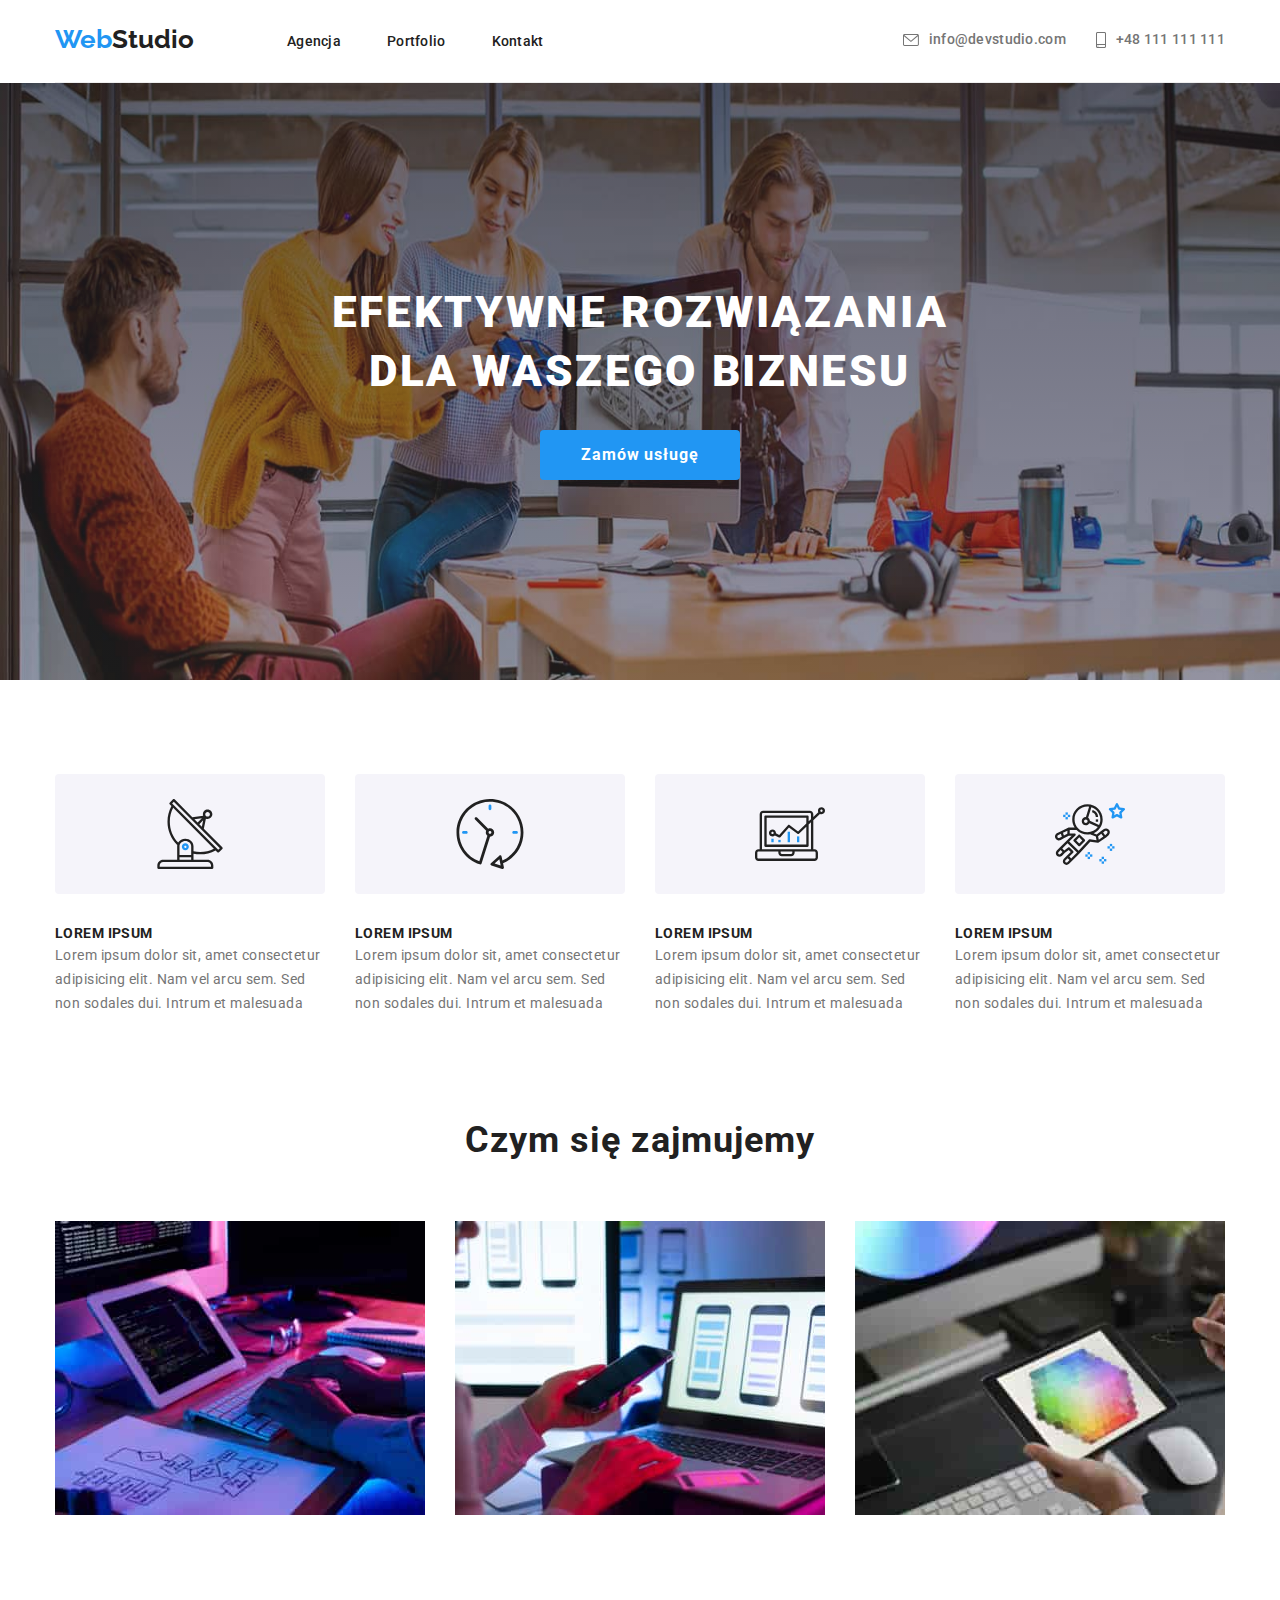
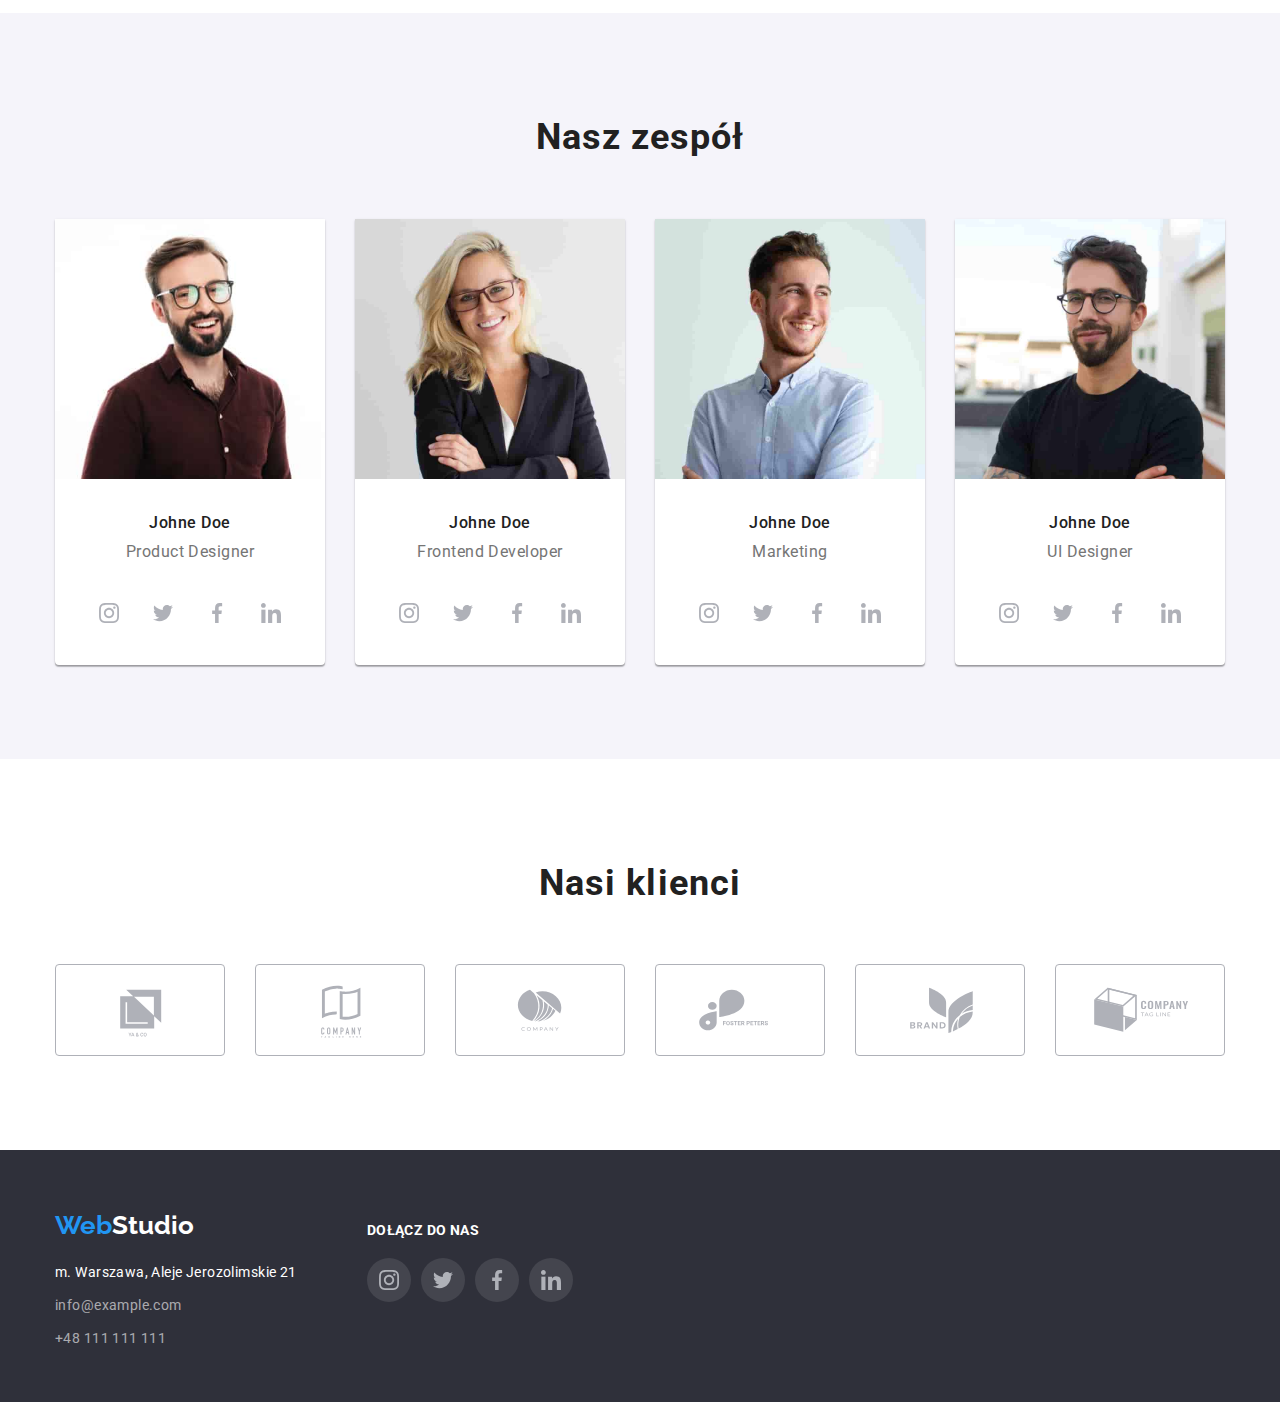
==== index.html @ 9f17afcd "created" ====
<!DOCTYPE html>
<html lang="en">
    <head>
        <meta charset="UTF-8" />
        <meta name="viewport" content="width=device-width, initial-scale=1.0" />
        <title>goit-markup-hw-04</title>
        <link
            rel="stylesheet"
            href="https://cdnjs.cloudflare.com/ajax/libs/modern-normalize/1.0.0/modern-normalize.min.css"
        />

        <link href="./css/styles.css" rel="stylesheet" />
        <link rel="preconnect" href="https://fonts.googleapis.com" />
        <link rel="preconnect" href="https://fonts.gstatic.com" crossorigin />
        <link
            href="https://fonts.googleapis.com/css2?family=Raleway:wght@700&family=Roboto:wght@400;500;700;900&display=swap"
            rel="stylesheet"
        />
    </head>
    <body>
        <header>
            <section>
                <div class="container">
                    <section class="header-top">
                        <nav class="top-part">
                            <a class="logo-h" href="#"
                                ><span class="web-word">Web</span>Studio</a
                            >
                            <ul class="header-list">
                                <li>
                                    <a
                                        class="header-link"
                                        href="./index.html"
                                        target="_blank"
                                        >Agencja</a
                                    >
                                </li>
                                <li>
                                    <a
                                        class="header-link"
                                        href="./portfolio.html"
                                        target="_blank"
                                        >Portfolio</a
                                    >
                                </li>
                                <li>
                                    <a
                                        class="header-link"
                                        href="#"
                                        target="_blank"
                                        >Kontakt</a
                                    >
                                </li>
                            </ul>
                        </nav>

                        <ul class="header-list-link">
                            <li>
                                <a
                                    class="header-contact"
                                    href="mailto:info@devstudio.com"
                                >
                                    <svg
                                        class="header-envelope"
                                        width="16"
                                        height="12"
                                    >
                                        <use
                                            href="./images/icons.svg#icon-envelope"
                                        ></use>
                                    </svg>
                                    info@devstudio.com
                                </a>
                            </li>
                            <li>
                                <a
                                    class="header-contact"
                                    href="tel:+48 111 111 111"
                                >
                                    <svg
                                        class="header-mobile"
                                        width="10"
                                        height="16px"
                                    >
                                        <use
                                            href="./images/icons.svg#icon-smartphone"
                                        ></use>
                                    </svg>
                                    +48 111 111 111</a
                                >
                            </li>
                        </ul>
                    </section>
                </div>
            </section>
        </header>
        <main>
            <div class="background-picture">
                <section class="motto section">
                    <div class="container">
                        <h1 class="motto-text">
                            EFEKTYWNE ROZWIĄZANIA DLA WASZEGO BIZNESU
                        </h1>
                        <button type="button" class="button-two">
                            Zamów usługę
                        </button>
                    </div>
                </section>
            </div>
            <section>
                <div class="container">
                    <div class="whole-lorem">
                        <ul class="lorem-descrp">
                            <li>
                                <div class="icon-item">
                                    <svg width="70" height="70">
                                        <use
                                            href="./images/icons.svg#icon-antenna-1"
                                        ></use>
                                    </svg>
                                </div>
                                <h3 class="lorem-title">LOREM IPSUM</h3>
                                <p class="lorem-text">
                                    Lorem ipsum dolor sit, amet consectetur
                                    adipisicing elit. Nam vel arcu sem. Sed non
                                    sodales dui. Intrum et malesuada
                                </p>
                            </li>
                            <li>
                                <div class="icon-item">
                                    <svg width="70" height="70">
                                        <use
                                            href="./images/icons.svg#icon-clock-1"
                                        ></use>
                                    </svg>
                                </div>
                                <h3 class="lorem-title">LOREM IPSUM</h3>
                                <p class="lorem-text">
                                    Lorem ipsum dolor sit, amet consectetur
                                    adipisicing elit. Nam vel arcu sem. Sed non
                                    sodales dui. Intrum et malesuada
                                </p>
                            </li>
                            <li>
                                <div class="icon-item">
                                    <svg width="70" height="70">
                                        <use
                                            href="./images/icons.svg#icon-diagram-1"
                                        ></use>
                                    </svg>
                                </div>
                                <h3 class="lorem-title">LOREM IPSUM</h3>
                                <p class="lorem-text">
                                    Lorem ipsum dolor sit, amet consectetur
                                    adipisicing elit. Nam vel arcu sem. Sed non
                                    sodales dui. Intrum et malesuada
                                </p>
                            </li>
                            <li>
                                <div class="icon-item">
                                    <svg width="70" height="70">
                                        <use
                                            href="./images/icons.svg#icon-astronaut-1"
                                        ></use>
                                    </svg>
                                </div>
                                <h3 class="lorem-title">LOREM IPSUM</h3>
                                <p class="lorem-text">
                                    Lorem ipsum dolor sit, amet consectetur
                                    adipisicing elit. Nam vel arcu sem. Sed non
                                    sodales dui. Intrum et malesuada
                                </p>
                            </li>
                        </ul>
                    </div>
                </div>
            </section>
            <section class="section">
                <div class="container">
                    <h2 class="subtitle">Czym się zajmujemy</h2>
                    <ul class="bau">
                        <li>
                            <img
                                src="./images/tablet.jpg"
                                alt="Programowanie na
                        tablecie"
                            />
                        </li>
                        <li>
                            <img
                                src="./images/laptop.jpg"
                                alt="Modelowanie menu smartfonu"
                            />
                        </li>
                        <li>
                            <img
                                src="./images/paleta.jpg"
                                alt="Wybór kolorów z palety tabletu"
                            />
                        </li>
                    </ul>
                </div>
            </section>
            <section class="nasz-zespol section">
                <div class="container">
                    <h2 class="subtitle">Nasz zespół</h2>

                    <ul class="zespol">
                        <li class="info-block">
                            <img
                                src="./images/pan_brazowa_koszula.jpg"
                                alt="Uśmiechnięty brunet z brodą i wąsami."
                                width="270"
                                height="260"
                            />

                            <h3 class="people-name">Johne Doe</h3>

                            <p class="job-position">Product Designer</p>
                            <div class="social-network">
                                <div class="logo-sn">
                                    <svg width="20" height="20">
                                        <use
                                            href="./images/icons.svg#icon-instagram-2"
                                        ></use>
                                    </svg>
                                </div>
                                <div class="logo-sn">
                                    <svg width="20" height="20">
                                        <use
                                            href="./images/icons.svg#icon-twitter-1"
                                        ></use>
                                    </svg>
                                </div>
                                <div class="logo-sn">
                                    <svg width="20" height="20">
                                        <use
                                            href="./images/icons.svg#icon-facebook-1"
                                        ></use>
                                    </svg>
                                </div>
                                <div class="logo-sn">
                                    <svg width="20" height="20">
                                        <use
                                            href="./images/icons.svg#icon-linkedin-1"
                                        ></use>
                                    </svg>
                                </div>
                            </div>
                        </li>
                        <li class="info-block">
                            <img
                                src="./images/pani.jpg"
                                alt="Uśmiechnięta blondynka w okularach i czarnej marynarce"
                                width="270"
                                height="260"
                            />

                            <h3 class="people-name">Johne Doe</h3>

                            <p class="job-position">Frontend Developer</p>
                            <div class="social-network">
                                <div class="logo-sn">
                                    <svg width="20" height="20">
                                        <use
                                            href="./images/icons.svg#icon-instagram-2"
                                        ></use>
                                    </svg>
                                </div>
                                <div class="logo-sn">
                                    <svg width="20" height="20">
                                        <use
                                            href="./images/icons.svg#icon-twitter-1"
                                        ></use>
                                    </svg>
                                </div>
                                <div class="logo-sn">
                                    <svg width="20" height="20">
                                        <use
                                            href="./images/icons.svg#icon-facebook-1"
                                        ></use>
                                    </svg>
                                </div>
                                <div class="logo-sn">
                                    <svg width="20" height="20">
                                        <use
                                            href="./images/icons.svg#icon-linkedin-1"
                                        ></use>
                                    </svg>
                                </div>
                            </div>
                        </li>
                        <li class="info-block">
                            <img
                                src="./images/pan_jasna_koszula.jpg"
                                alt="Uśmiechnięty pan z delikatnym zarostem w jasno-niebieskiej koszuli"
                                width="270"
                                height="260"
                            />

                            <h3 class="people-name">Johne Doe</h3>

                            <p class="job-position">Marketing</p>
                            <div class="social-network">
                                <div class="logo-sn">
                                    <svg width="20" height="20">
                                        <use
                                            href="./images/icons.svg#icon-instagram-2"
                                        ></use>
                                    </svg>
                                </div>
                                <div class="logo-sn">
                                    <svg width="20" height="20">
                                        <use
                                            href="./images/icons.svg#icon-twitter-1"
                                        ></use>
                                    </svg>
                                </div>
                                <div class="logo-sn">
                                    <svg width="20" height="20">
                                        <use
                                            href="./images/icons.svg#icon-facebook-1"
                                        ></use>
                                    </svg>
                                </div>
                                <div class="logo-sn">
                                    <svg width="20" height="20">
                                        <use
                                            href="./images/icons.svg#icon-linkedin-1"
                                        ></use>
                                    </svg>
                                </div>
                            </div>
                        </li>
                        <li class="info-block">
                            <img
                                src="./images/pan_czarny_tshirt.jpg"
                                alt="Arogancko uśmiechnięty brunet w okularach"
                                width="270"
                                height="260"
                            />

                            <h3 class="people-name">Johne Doe</h3>

                            <p class="job-position">UI Designer</p>
                            <div class="social-network">
                                <div class="logo-sn">
                                    <svg width="20" height="20">
                                        <use
                                            href="./images/icons.svg#icon-instagram-2"
                                        ></use>
                                    </svg>
                                </div>
                                <div class="logo-sn">
                                    <svg width="20" height="20">
                                        <use
                                            href="./images/icons.svg#icon-twitter-1"
                                        ></use>
                                    </svg>
                                </div>
                                <div class="logo-sn">
                                    <svg width="20" height="20">
                                        <use
                                            href="./images/icons.svg#icon-facebook-1"
                                        ></use>
                                    </svg>
                                </div>
                                <div class="logo-sn">
                                    <svg width="20" height="20">
                                        <use
                                            href="./images/icons.svg#icon-linkedin-1"
                                        ></use>
                                    </svg>
                                </div>
                            </div>
                        </li>
                    </ul>
                </div>
            </section>
            <section class="section">
                <div class="container">
                    <h2 class="subtitle">Nasi klienci</h2>
                    <ul class="clients">
                        <li class="client-box">
                            <svg width="170" height="92">
                                <use
                                    href="./images/icons.svg#icon-Client-1"
                                ></use>
                            </svg>
                        </li>
                        <li class="client-box">
                            <svg width="170" height="92">
                                <use
                                    href="./images/icons.svg#icon-Client-2"
                                ></use>
                            </svg>
                        </li>
                        <li class="client-box">
                            <svg width="170" height="92">
                                <use
                                    href="./images/icons.svg#icon-Client-3"
                                ></use>
                            </svg>
                        </li>
                        <li class="client-box">
                            <svg width="170" height="92">
                                <use
                                    href="./images/icons.svg#icon-Client-4"
                                ></use>
                            </svg>
                        </li>
                        <li class="client-box">
                            <svg width="170" height="92">
                                <use
                                    href="./images/icons.svg#icon-Client-5"
                                ></use>
                            </svg>
                        </li>
                        <li class="client-box">
                            <svg width="170" height="92">
                                <use
                                    href="./images/icons.svg#icon-Client-6"
                                ></use>
                            </svg>
                        </li>
                    </ul>
                </div>
            </section>
        </main>
        <footer>
            <section class="footer">
                <div class="container">
                    <div class="footer-all">
                        <div class="left-side">
                            <a class="logo-f" href="#"
                                ><span class="web-word">Web</span
                                ><span class="studio-footer">Studio</span></a
                            >

                            <ul class="footer-list">
                                <li>
                                    <p class="place">
                                        m. Warszawa, Aleje Jerozolimskie 21
                                    </p>
                                </li>
                                <li>
                                    <a
                                        class="footer-link"
                                        href="mailto:info@example.com"
                                        >info@example.com</a
                                    >
                                </li>
                                <li>
                                    <a
                                        class="footer-link"
                                        href="tel:++48 111 111 111"
                                        >+48 111 111 111</a
                                    >
                                </li>
                            </ul>
                        </div>
                        <div class="box-join-us">
                            <div class="join-us">DOŁĄCZ DO NAS</div>
                            <div class="social-network-footer">
                                <div class="logo-sn-footer">
                                    <svg width="20" height="20">
                                        <use
                                            href="./images/icons.svg#icon-instagram-2"
                                        ></use>
                                    </svg>
                                </div>
                                <div class="logo-sn-footer">
                                    <svg width="20" height="20">
                                        <use
                                            href="./images/icons.svg#icon-twitter-1"
                                        ></use>
                                    </svg>
                                </div>
                                <div class="logo-sn-footer">
                                    <svg width="20" height="20">
                                        <use
                                            href="./images/icons.svg#icon-facebook-1"
                                        ></use>
                                    </svg>
                                </div>
                                <div class="logo-sn-footer">
                                    <svg width="20" height="20">
                                        <use
                                            href="./images/icons.svg#icon-linkedin-1"
                                        ></use>
                                    </svg>
                                </div>
                            </div>
                        </div>
                    </div>
                </div>
            </section>
        </footer>
    </body>
</html>
---- css/styles.css ----
*,
*::after,
*::before {
    margin: 0;
    padding: 0;
}

:root {
    --active-color: #2196f3;
    --bcg2-color: #f5f4fa;
    --bcg1-color: #2f303a;
    --default-color: #212121;
}

body {
    font-family: "Roboto", sans-serif;
    color: var(--default-color);
    width: 100%;
}

.section {
    padding: 94px 0px;
}

.container {
    margin: 0 auto;
    width: 100%;
    max-width: 1200px;
    padding: 0 15px;
}

/* Subtitle to klasa dla h2*/

.subtitle {
    font-size: 36px;
    line-height: 1.7;
    text-align: center;
    letter-spacing: 0.03em;
    padding-bottom: 50px;
    margin: 0px;
}

/* HEADER */

.header-top {
    display: flex;
    justify-content: space-between;
    border-bottom: 1px solid #eeeeee;
}

.top-part {
    display: flex;
}

.logo-h {
    font-family: "Raleway";
    font-weight: 700;
    font-size: 26px;
    line-height: 31px;
    text-decoration: none;
    text-align: center;

    color: var(--default-color);
    margin-top: 24px;
    margin-right: 93px;
    margin-bottom: 25px;
}
.logo-h:visited {
    color: var(--default-color);
}

.web-word {
    color: var(--active-color);
}

.header-list {
    list-style: none;
    display: flex;
    justify-content: space-around;
    flex-wrap: wrap;
    padding-left: 0px;
    margin-top: 32px;
    margin-bottom: 32px;
    gap: 46px;
}
.header-list:hover {
    cursor: pointer;
    color: var(--active-color);
}

.header-link {
    font-weight: 500;
    font-size: 14px;
    line-height: 1.14;
    letter-spacing: 0.02em;
    text-decoration: none;
    color: var(--default-color);
}

.header-link:hover {
    cursor: pointer;
    color: var(--active-color);
}

.header-link:focus {
    color: var(--active-color);
    outline: none;
}

.header-list-link {
    list-style: none;
    display: flex;
    justify-items: flex-end;
    flex-wrap: wrap;
    padding-left: 0px;
    margin-top: 32px;
    margin-bottom: 32px;
    gap: 30px;
}

.header-mobile {
    margin-right: 10px;
}

.header-contact {
    display: flex;
    flex-direction: row;
    align-items: center;
    font-weight: 500;
    font-size: 14px;
    line-height: 1.14;
    letter-spacing: 0.02em;
    text-decoration: none;
    color: #757575;
}

.header-contact:hover {
    cursor: pointer;
    color: var(--active-color);
    --color1: var(--active-color);
    --color2: var(--active-color);
}

.header-contact:focus {
    color: var(--active-color);
    outline: none;
}

.header-envelope {
    margin-right: 10px;
}

/* MAIN */
/* Pierwsza sekcja */
.background-picture {
    background-image: linear-gradient(
            rgba(47, 48, 58, 0.4),
            rgba(255, 255, 255, 0.1)
        ),
        url(./../images/backgroundpicture.jpg);
    background-repeat: round;
}

.motto {
    background-color: transparent;
    padding-top: 200px;
    padding-bottom: 200px;
}
.motto-text {
    font-weight: 900;
    font-size: 44px;
    line-height: 1.33;
    letter-spacing: 0.06em;
    text-transform: uppercase;
    text-align: center;

    padding: 0px 252px 30px 252px;

    margin-left: auto;
    margin-right: auto;
    color: #ffffff;
}

.button-two {
    border: none;
    cursor: pointer;
    display: block;

    background-color: var(--active-color);
    font-family: inherit;
    font-style: normal;
    font-weight: 700;
    font-size: 16px;
    line-height: 1.86;
    border-radius: 4px;
    padding: 0px;

    margin: auto;

    padding: 10px 41px;

    align-items: center;
    text-align: center;
    letter-spacing: 0.06em;

    color: #ffffff;
}

/* Druga sekcja */
.whole-lorem {
    padding-top: 94px;
}
.icon-item {
    display: flex;
    align-items: center;
    justify-content: center;
    background-color: #f5f4fa;
    width: 270px;
    height: 120px;
    margin-bottom: 30px;
    border-radius: 4px;
}

.lorem-descrp {
    list-style: none;
    display: flex;
    justify-content: center;
    gap: 30px;
    align-items: center;
}
.lorem-object {
    display: block;
    margin: 0 auto;
}
.lorem-title {
    display: block;
    font-size: 14px;
    line-height: 1.42;
    letter-spacing: 0.03em;
    text-transform: uppercase;
}
.lorem-text {
    font-size: 14px;
    line-height: 1.71;
    letter-spacing: 0.03em;
    color: #757575;
    width: 270px;
}

/* Trzecia sekcja*/

.bau {
    list-style: none;
    display: flex;
    justify-content: center;
    gap: 30px;
    padding-left: 0px;
}

/* Czwarta sekcja*/

.nasz-zespol {
    background-color: #f5f4fa;
}
.zespol {
    list-style: none;
    display: flex;
    padding-left: 0px;
    justify-content: center;
    gap: 30px;
    border-bottom-left-radius: 4px;
    border-bottom-right-radius: 4px;
}
.info-block {
    background: #ffffff;
    box-shadow: 0px 1px 3px rgba(0, 0, 0, 0.12), 0px 1px 1px rgba(0, 0, 0, 0.14),
        0px 2px 1px rgba(0, 0, 0, 0.2);
    border-radius: 0px 0px 4px 4px;
}
.people-name {
    font-weight: 500;
    font-size: 16px;
    line-height: 1.19;
    padding-top: 30px;
    padding-bottom: 10px;

    text-align: center;
    letter-spacing: 0.03em;
}
.job-position {
    font-size: 16px;
    line-height: 19px;

    text-align: center;
    letter-spacing: 0.03em;
    padding-bottom: 30px;

    color: #757575;
}
.social-network {
    display: flex;
    flex-direction: row;
    justify-content: center;

    gap: 10px;
    padding-bottom: 30px;
}
.logo-sn {
    display: flex;
    justify-content: center;
    align-items: center;
    width: 44px;
    height: 44px;
    border-radius: 50%;
}

.logo-sn:hover {
    cursor: pointer;
    background-color: var(--active-color);
    --color3: var(--bcg2-color);
}

/* CLIENT */

.clients {
    list-style: none;
    display: flex;
    flex-direction: row;
    justify-content: center;
    align-items: center;
    gap: 30px;
}
.client-box {
    width: 170px;
    height: 92px;
    border: 1px solid #afb1b8;
    border-radius: 4px;
}
.client-box:hover {
    cursor: pointer;
    border: 1px solid #2196f3;
    border-radius: 4px;
    --color3: var(--active-color);
    --color2: var(--active-color);
}

/* FOOTER */

.footer {
    background-color: var(--bcg1-color);
}
.footer-all {
    display: flex;
    flex-direction: row;
}
.left-side {
    display: flex;
    flex-direction: column;
}
.logo-f {
    display: block;
    font-family: "Raleway";
    font-weight: 700;
    font-size: 26px;
    line-height: 31px;
    padding-top: 60px;
    margin-bottom: 20px;
    text-decoration: none;

    color: var(--default-color);
}
.logo-f:visited {
    color: var(--default-color);
}
.footer-list {
    list-style: none;
    display: flex;
    flex-direction: column;
    padding-left: 0px;
    gap: 9px;
}
.place {
    font-size: 14px;
    line-height: 1.71;
    font-style: normal;

    letter-spacing: 0.03em;

    margin-bottom: auto;
    color: #ffffff;
}
.studio-footer {
    color: #ffffff;
}

.footer-link {
    font-size: 14px;
    line-height: 1.71;

    letter-spacing: 0.03em;

    color: rgba(255, 255, 255, 0.6);
    text-decoration: none;
}
.footer-link:hover {
    cursor: pointer;
    color: var(--active-color);
}

.footer-link:focus {
    color: var(--active-color);
    outline: none;
}
.box-join-us {
    display: flex;
    flex-direction: column;
    align-items: flex-start;
}
.join-us {
    font-family: "Roboto";
    font-style: normal;
    font-weight: 700;
    font-size: 14px;
    padding-top: 72px;
    line-height: 16px;
    letter-spacing: 0.03em;

    color: #ffffff;
    padding-left: 70px;
    padding-bottom: 20px;
}
.social-network-footer {
    display: flex;
    flex-direction: row;
    justify-content: center;
    align-items: center;

    gap: 10px;
    padding-bottom: 100px;
    padding-left: 70px;
}
.logo-sn-footer {
    display: flex;
    justify-content: center;
    align-items: center;
    width: 44px;
    height: 44px;
    border-radius: 50%;
    background: rgba(255, 255, 255, 0.1);
    --color1: var(--bcg2-color);
}
.logo-sn-footer:hover {
    cursor: pointer;
    background-color: var(--active-color);
    --color3: var(--bcg2-color);
}
/* druga strona */
/* MAIN*/

/* przyciski */

.navigation {
    display: flex;
    flex-wrap: wrap;
    flex-direction: row;
    justify-content: center;
    height: 38px;
    gap: 8px;
}
.button {
    border: none;
    cursor: pointer;
    display: block;

    font-family: inherit;
    font-weight: 500;
    font-size: 16px;
    line-height: 1.62;
    border-radius: 4px;
    padding: 10px 41px;
}
.button:hover {
    background-color: var(--active-color);
    box-shadow: 0px 3px 1px rgba(0, 0, 0, 0.1), 0px 1px 2px rgba(0, 0, 0, 0.08),
        0px 2px 2px rgba(0, 0, 0, 0.12);

    color: #ffffff;
}
.button:focus {
    background-color: var(--active-color);
    color: #ffffff;
    outline: none;
}
.button:active {
    background-color: var(--active-color);
}

/* Obrazy */

.pictures {
    display: block;
}
.projects {
    list-style: none;
    display: flex;
    flex-wrap: wrap;
    flex-direction: row;
    justify-content: space-between;
    padding-left: 0px;
    margin: 0px;
    gap: 30px;
    padding-bottom: 94px;
}
.info-block-two {
    flex-basis: calc((100% - 60px) / 3);
    background: #ffffff;
    width: 370px;
}
.info-block-two:hover {
    cursor: pointer;
    box-shadow: 0px 1px 1px rgba(0, 0, 0, 0.12), 0px 4px 4px rgba(0, 0, 0, 0.06),
        1px 4px 6px rgba(0, 0, 0, 0.16);
}
.borderline {
    border: 1px solid #eeeeee;
}

.picture {
    display: block;
    margin-left: auto;
    margin-right: auto;
}
.proj-title {
    font-weight: 700;
    font-size: 18px;
    line-height: 1.89;
    letter-spacing: 0.06em;
    color: var(--default-color);
    width: 322px;
    height: 36px;

    margin: 20px 24px 4px 24px;
}
.proj-description {
    display: flex;
    justify-content: flex-start;
    font-size: 16px;
    line-height: 1.89;
    text-align: left;
    letter-spacing: 0.03em;
    padding: 4px 24px 20px 24px;
    color: #757575;
}
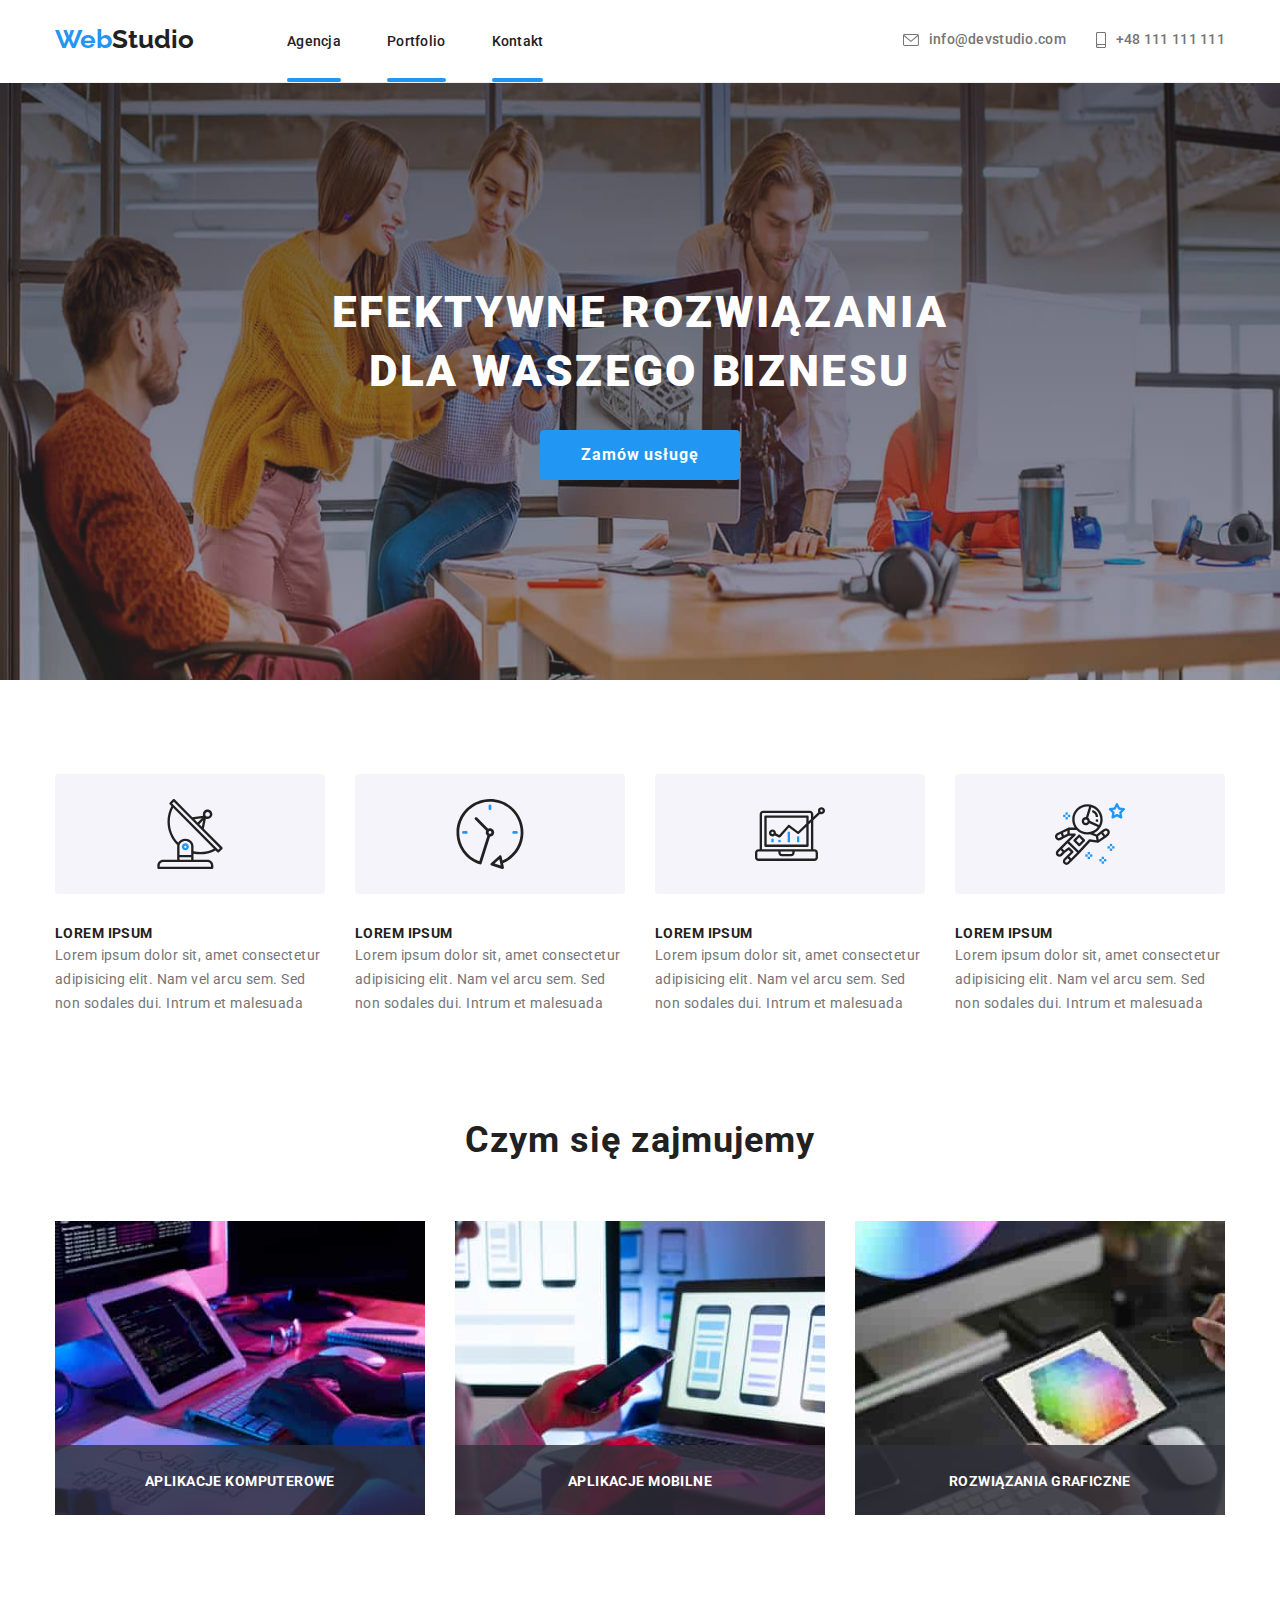
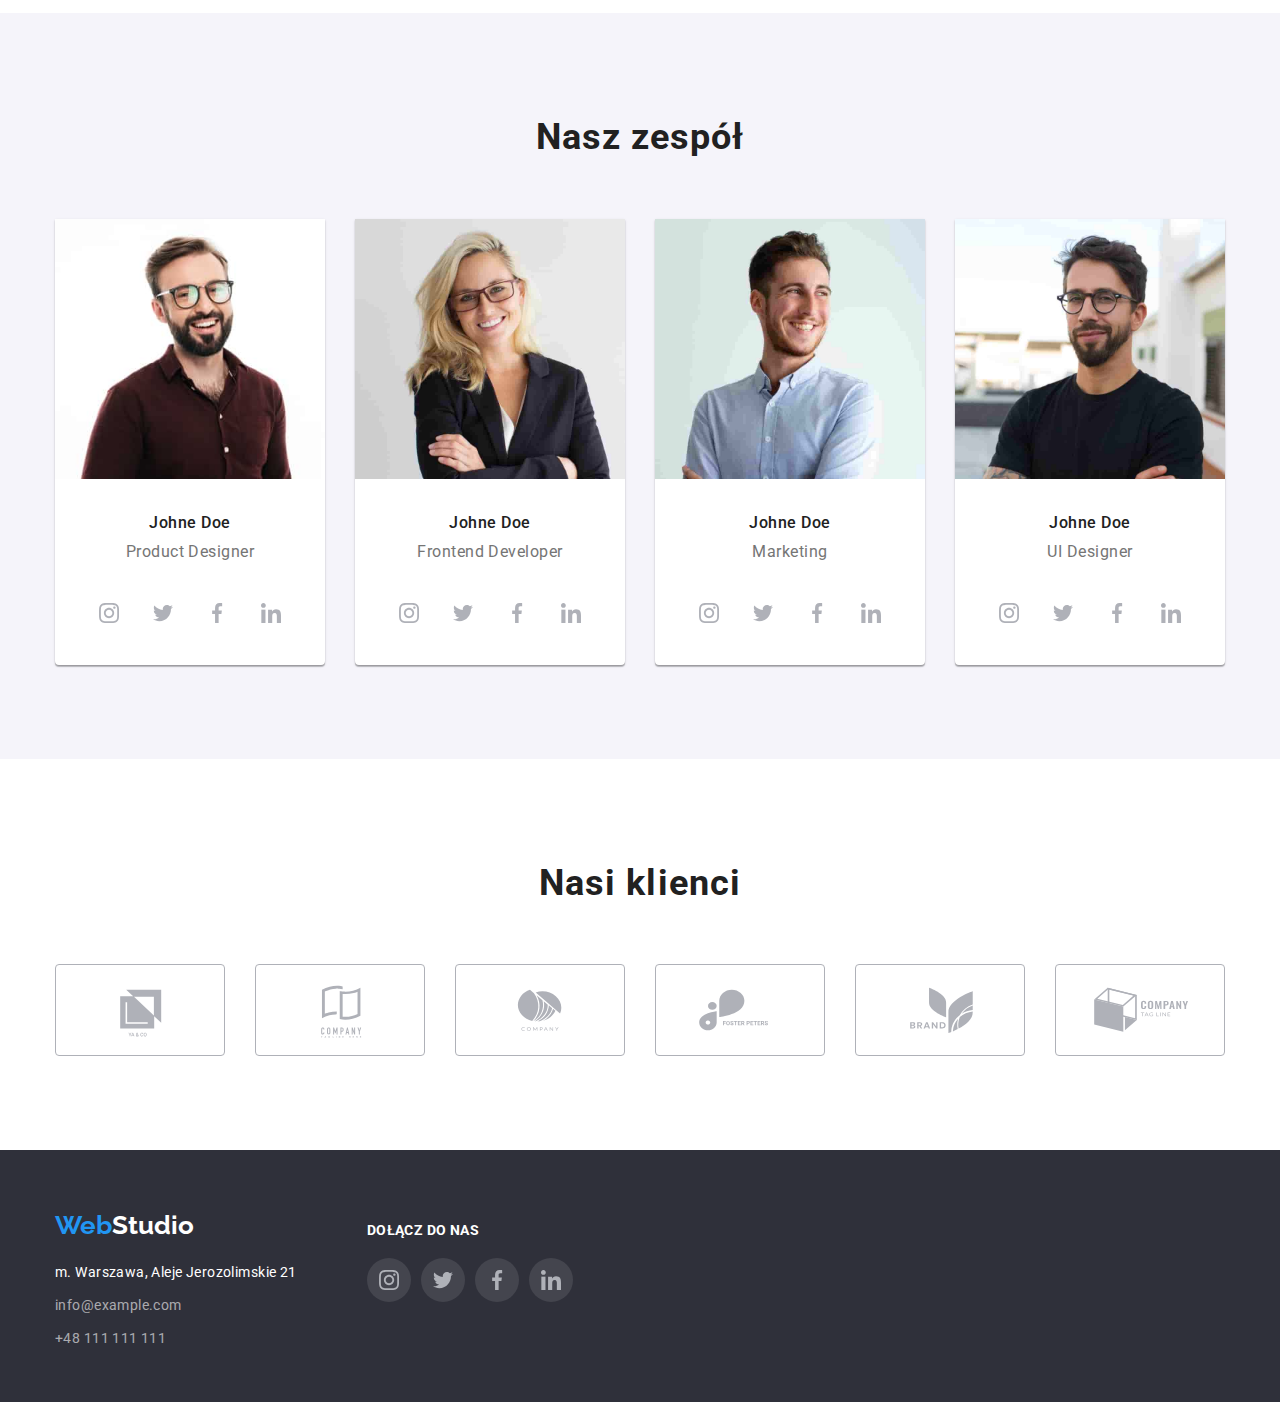
==== commit fd7668a7: "update" ====
--- a/index.html
+++ b/index.html
@@ -3,7 +3,7 @@
     <head>
         <meta charset="UTF-8" />
         <meta name="viewport" content="width=device-width, initial-scale=1.0" />
-        <title>goit-markup-hw-04</title>
+        <title>goit-markup-hw-05</title>
         <link
             rel="stylesheet"
             href="https://cdnjs.cloudflare.com/ajax/libs/modern-normalize/1.0.0/modern-normalize.min.css"
@@ -29,23 +29,21 @@
                             <ul class="header-list">
                                 <li>
                                     <a
-                                        class="header-link"
+                                        class="header-agencja"
                                         href="./index.html"
-                                        target="_blank"
                                         >Agencja</a
                                     >
                                 </li>
                                 <li>
                                     <a
-                                        class="header-link"
+                                        class="header-portfolio"
                                         href="./portfolio.html"
-                                        target="_blank"
                                         >Portfolio</a
                                     >
                                 </li>
                                 <li>
                                     <a
-                                        class="header-link"
+                                        class="header-kontakt"
                                         href="#"
                                         target="_blank"
                                         >Kontakt</a
@@ -185,18 +183,27 @@
                                 alt="Programowanie na
                         tablecie"
                             />
+                            <div class="description-box">
+                                <p class="description">APLIKACJE KOMPUTEROWE</p>
+                            </div>
                         </li>
                         <li>
                             <img
                                 src="./images/laptop.jpg"
                                 alt="Modelowanie menu smartfonu"
                             />
+                            <div class="description-box">
+                                <p class="description">APLIKACJE MOBILNE</p>
+                            </div>
                         </li>
                         <li>
                             <img
                                 src="./images/paleta.jpg"
                                 alt="Wybór kolorów z palety tabletu"
                             />
+                            <div class="description-box">
+                                <p class="description">ROZWIĄZANIA GRAFICZNE</p>
+                            </div>
                         </li>
                     </ul>
                 </div>
--- a/css/styles.css
+++ b/css/styles.css
@@ -78,33 +78,100 @@
     display: flex;
     justify-content: space-around;
     flex-wrap: wrap;
+
     padding-left: 0px;
     margin-top: 32px;
     margin-bottom: 32px;
     gap: 46px;
 }
-.header-list:hover {
-    cursor: pointer;
-    color: var(--active-color);
-}
-
-.header-link {
+
+.header-agencja {
+    position: relative;
     font-weight: 500;
     font-size: 14px;
     line-height: 1.14;
     letter-spacing: 0.02em;
     text-decoration: none;
     color: var(--default-color);
-}
-
-.header-link:hover {
-    cursor: pointer;
-    color: var(--active-color);
-}
-
-.header-link:focus {
-    color: var(--active-color);
-    outline: none;
+    transition-property: color;
+    transition-duration: 250ms;
+    transition-timing-function: cubic-bezier(0.4, 0, 0.2, 1);
+}
+
+.header-agencja:hover {
+    cursor: pointer;
+    color: var(--active-color);
+}
+
+.header-agencja::after {
+    position: absolute;
+    content: "";
+    height: 4px;
+    background-color: #2196f3;
+    width: 100%;
+    border-radius: 2px;
+    bottom: -33px;
+    left: 0px;
+}
+
+.header-portfolio {
+    position: relative;
+    font-weight: 500;
+    font-size: 14px;
+    line-height: 1.14;
+    letter-spacing: 0.02em;
+    text-decoration: none;
+    color: var(--default-color);
+    transition-property: color;
+    transition-duration: 250ms;
+    transition-timing-function: cubic-bezier(0.4, 0, 0.2, 1);
+}
+
+.header-portfolio:hover {
+    cursor: pointer;
+    color: var(--active-color);
+}
+
+.header-portfolio::after {
+    position: absolute;
+    content: "";
+    display: inline-block;
+    height: 4px;
+    background-color: #2196f3;
+    width: 100%;
+    border-radius: 2px;
+    bottom: -33px;
+    left: 0px;
+}
+
+.header-kontakt {
+    position: relative;
+    font-weight: 500;
+    font-size: 14px;
+    line-height: 1.14;
+    letter-spacing: 0.02em;
+    text-decoration: none;
+    color: var(--default-color);
+    transition-property: color;
+    transition-duration: 250ms;
+    transition-timing-function: cubic-bezier(0.4, 0, 0.2, 1);
+}
+
+.header-kontakt:hover {
+    cursor: pointer;
+    color: var(--active-color);
+}
+
+.header-kontakt::after {
+    position: absolute;
+    content: "";
+    display: inline-block;
+    height: 4px;
+    background-color: #2196f3;
+    width: 100%;
+    border-radius: 2px;
+    bottom: -33px;
+    left: 0px;
 }
 
 .header-list-link {
@@ -132,13 +199,16 @@
     letter-spacing: 0.02em;
     text-decoration: none;
     color: #757575;
+    fill: #757575;
+    transition-property: color, fill;
+    transition-duration: 250ms;
+    transition-timing-function: cubic-bezier(0.4, 0, 0.2, 1);
 }
 
 .header-contact:hover {
     cursor: pointer;
     color: var(--active-color);
-    --color1: var(--active-color);
-    --color2: var(--active-color);
+    fill: var(--active-color);
 }
 
 .header-contact:focus {
@@ -250,11 +320,34 @@
 /* Trzecia sekcja*/
 
 .bau {
+    position: relative;
     list-style: none;
     display: flex;
     justify-content: center;
     gap: 30px;
     padding-left: 0px;
+}
+
+.bau-element {
+    position: relative;
+}
+.description-box {
+    position: absolute;
+    width: 370px;
+    height: 70px;
+    bottom: 4px;
+
+    background: rgba(47, 48, 58, 0.8);
+}
+.description {
+    font-weight: 700;
+    font-size: 14px;
+    line-height: 1.42;
+    letter-spacing: 0.03em;
+    text-transform: uppercase;
+    color: #ffffff;
+    text-align: center;
+    padding-top: 27px;
 }
 
 /* Czwarta sekcja*/
@@ -312,6 +405,9 @@
     width: 44px;
     height: 44px;
     border-radius: 50%;
+    transition-property: background-color, --color3;
+    transition-duration: 250ms;
+    transition-timing-function: cubic-bezier(0.4, 0, 0.2, 1);
 }
 
 .logo-sn:hover {
@@ -335,13 +431,18 @@
     height: 92px;
     border: 1px solid #afb1b8;
     border-radius: 4px;
-}
+    fill: #afb1b8;
+    transition-property: fill, border;
+    transition-duration: 250ms;
+    transition-timing-function: cubic-bezier(0.4, 0, 0.2, 1);
+}
+
 .client-box:hover {
     cursor: pointer;
     border: 1px solid #2196f3;
     border-radius: 4px;
-    --color3: var(--active-color);
-    --color2: var(--active-color);
+    fill: var(--active-color);
+    fill: var(--active-color);
 }
 
 /* FOOTER */
@@ -448,6 +549,9 @@
     border-radius: 50%;
     background: rgba(255, 255, 255, 0.1);
     --color1: var(--bcg2-color);
+    transition-property: background-color, --color3;
+    transition-duration: 250ms;
+    transition-timing-function: cubic-bezier(0.4, 0, 0.2, 1);
 }
 .logo-sn-footer:hover {
     cursor: pointer;
@@ -478,6 +582,10 @@
     line-height: 1.62;
     border-radius: 4px;
     padding: 10px 41px;
+
+    transition-property: box-shadow, background-color, color;
+    transition-duration: 250ms;
+    transition-timing-function: cubic-bezier(0.4, 0, 0.2, 1);
 }
 .button:hover {
     background-color: var(--active-color);
@@ -490,6 +598,8 @@
     background-color: var(--active-color);
     color: #ffffff;
     outline: none;
+    box-shadow: 0px 3px 1px rgba(0, 0, 0, 0.1), 0px 1px 2px rgba(0, 0, 0, 0.08),
+        0px 2px 2px rgba(0, 0, 0, 0.12);
 }
 .button:active {
     background-color: var(--active-color);
@@ -515,6 +625,9 @@
     flex-basis: calc((100% - 60px) / 3);
     background: #ffffff;
     width: 370px;
+    transition-property: box-shadow;
+    transition-duration: 250ms;
+    transition-timing-function: cubic-bezier(0.4, 0, 0.2, 1);
 }
 .info-block-two:hover {
     cursor: pointer;
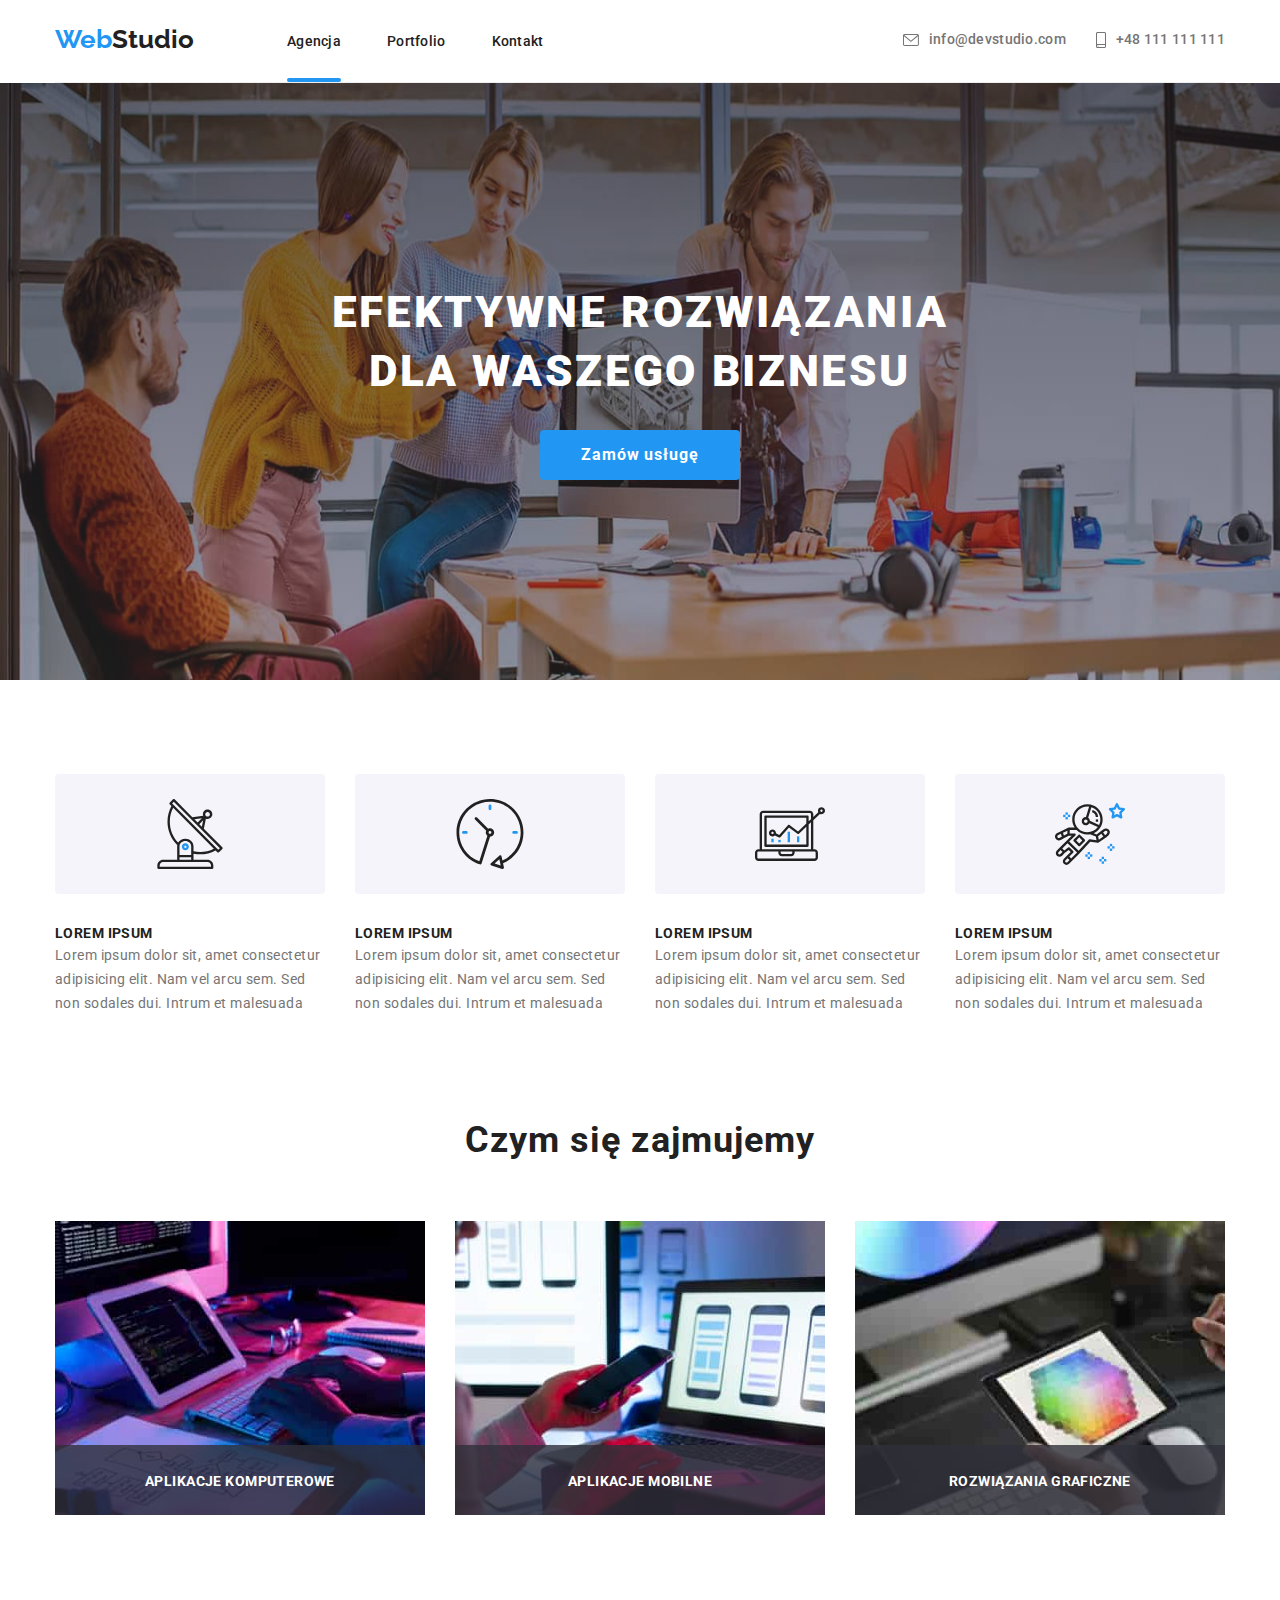
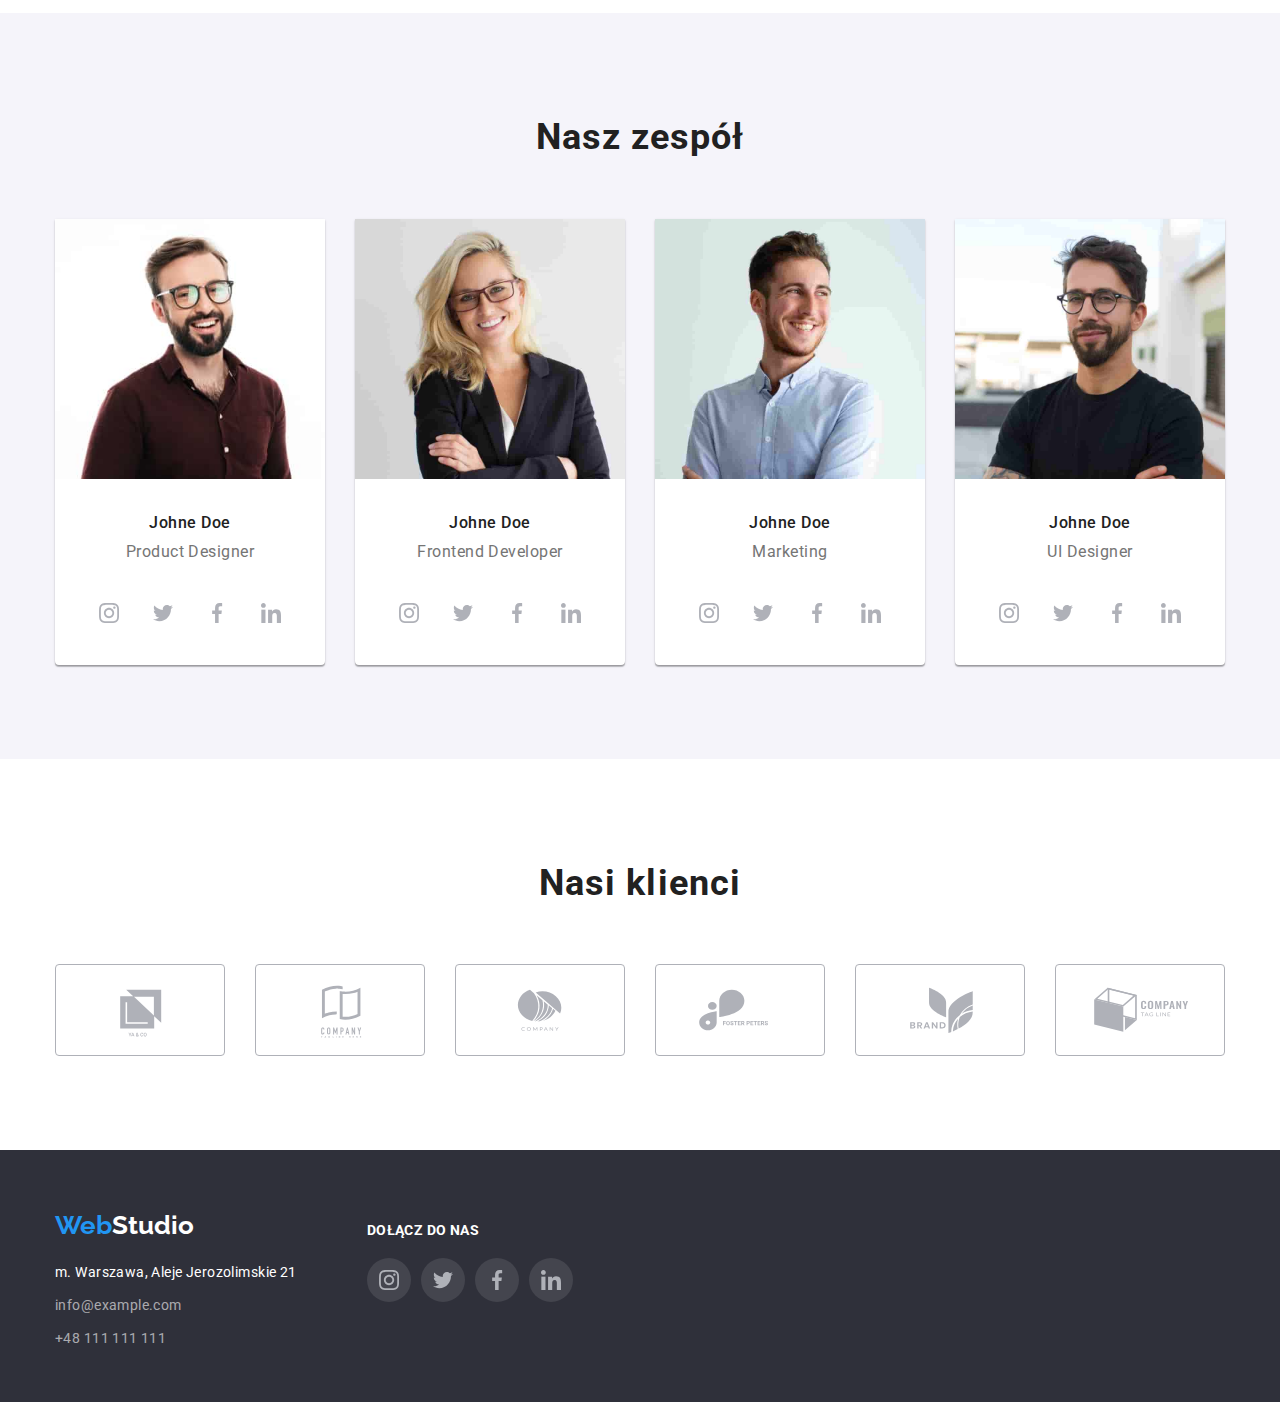
==== commit aad8a367: "bluebox" ====
--- a/index.html
+++ b/index.html
@@ -36,14 +36,14 @@
                                 </li>
                                 <li>
                                     <a
-                                        class="header-portfolio"
+                                        class="header-link"
                                         href="./portfolio.html"
                                         >Portfolio</a
                                     >
                                 </li>
                                 <li>
                                     <a
-                                        class="header-kontakt"
+                                        class="header-link"
                                         href="#"
                                         target="_blank"
                                         >Kontakt</a
--- a/css/styles.css
+++ b/css/styles.css
@@ -83,6 +83,24 @@
     margin-top: 32px;
     margin-bottom: 32px;
     gap: 46px;
+}
+
+.header-link {
+    position: relative;
+    font-weight: 500;
+    font-size: 14px;
+    line-height: 1.14;
+    letter-spacing: 0.02em;
+    text-decoration: none;
+    color: var(--default-color);
+    transition-property: color;
+    transition-duration: 250ms;
+    transition-timing-function: cubic-bezier(0.4, 0, 0.2, 1);
+}
+
+.header-link:hover {
+    cursor: pointer;
+    color: var(--active-color);
 }
 
 .header-agencja {
@@ -144,36 +162,6 @@
     left: 0px;
 }
 
-.header-kontakt {
-    position: relative;
-    font-weight: 500;
-    font-size: 14px;
-    line-height: 1.14;
-    letter-spacing: 0.02em;
-    text-decoration: none;
-    color: var(--default-color);
-    transition-property: color;
-    transition-duration: 250ms;
-    transition-timing-function: cubic-bezier(0.4, 0, 0.2, 1);
-}
-
-.header-kontakt:hover {
-    cursor: pointer;
-    color: var(--active-color);
-}
-
-.header-kontakt::after {
-    position: absolute;
-    content: "";
-    display: inline-block;
-    height: 4px;
-    background-color: #2196f3;
-    width: 100%;
-    border-radius: 2px;
-    bottom: -33px;
-    left: 0px;
-}
-
 .header-list-link {
     list-style: none;
     display: flex;
@@ -629,10 +617,39 @@
     transition-duration: 250ms;
     transition-timing-function: cubic-bezier(0.4, 0, 0.2, 1);
 }
-.info-block-two:hover {
+.info-block-two:hover,
+.info-block-two:hover .bluebox {
     cursor: pointer;
     box-shadow: 0px 1px 1px rgba(0, 0, 0, 0.12), 0px 4px 4px rgba(0, 0, 0, 0.06),
         1px 4px 6px rgba(0, 0, 0, 0.16);
+    transform: translateY(0);
+    transition: transform 250ms;
+}
+.bluebox-background {
+    position: relative;
+    overflow: hidden;
+    z-index: 1;
+}
+
+.bluebox {
+    border: 0px;
+    position: absolute;
+    width: 100%;
+    height: 100%;
+    background-color: rgba(33, 150, 243, 0.9);
+    transform: translateY(100%);
+    transition-timing-function: cubic-bezier(0.4, 0, 0.2, 1);
+}
+
+.bluebox-text {
+    font-weight: 400;
+    font-size: 18px;
+    line-height: 28px;
+    letter-spacing: 0.03em;
+    color: #ffffff;
+    padding-top: 49px;
+    padding-left: 24px;
+    padding-right: 45px;
 }
 .borderline {
     border: 1px solid #eeeeee;
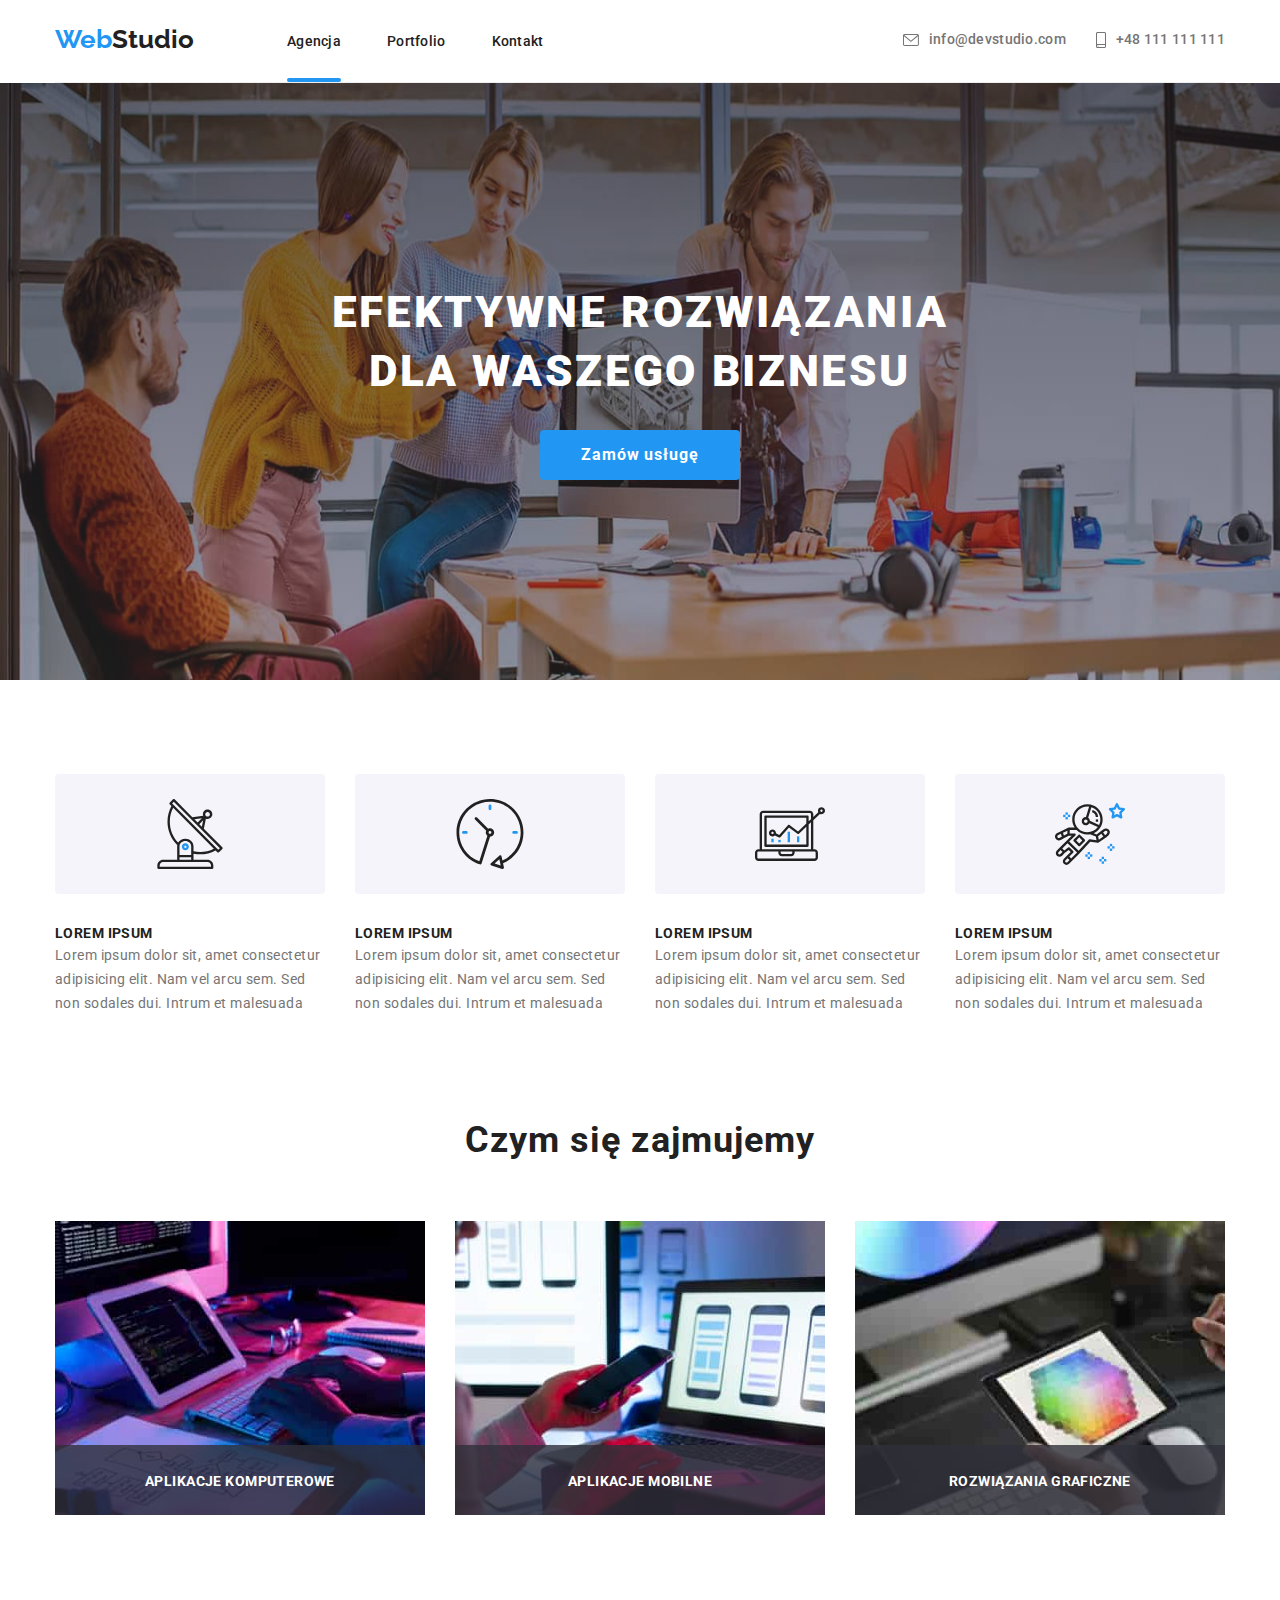
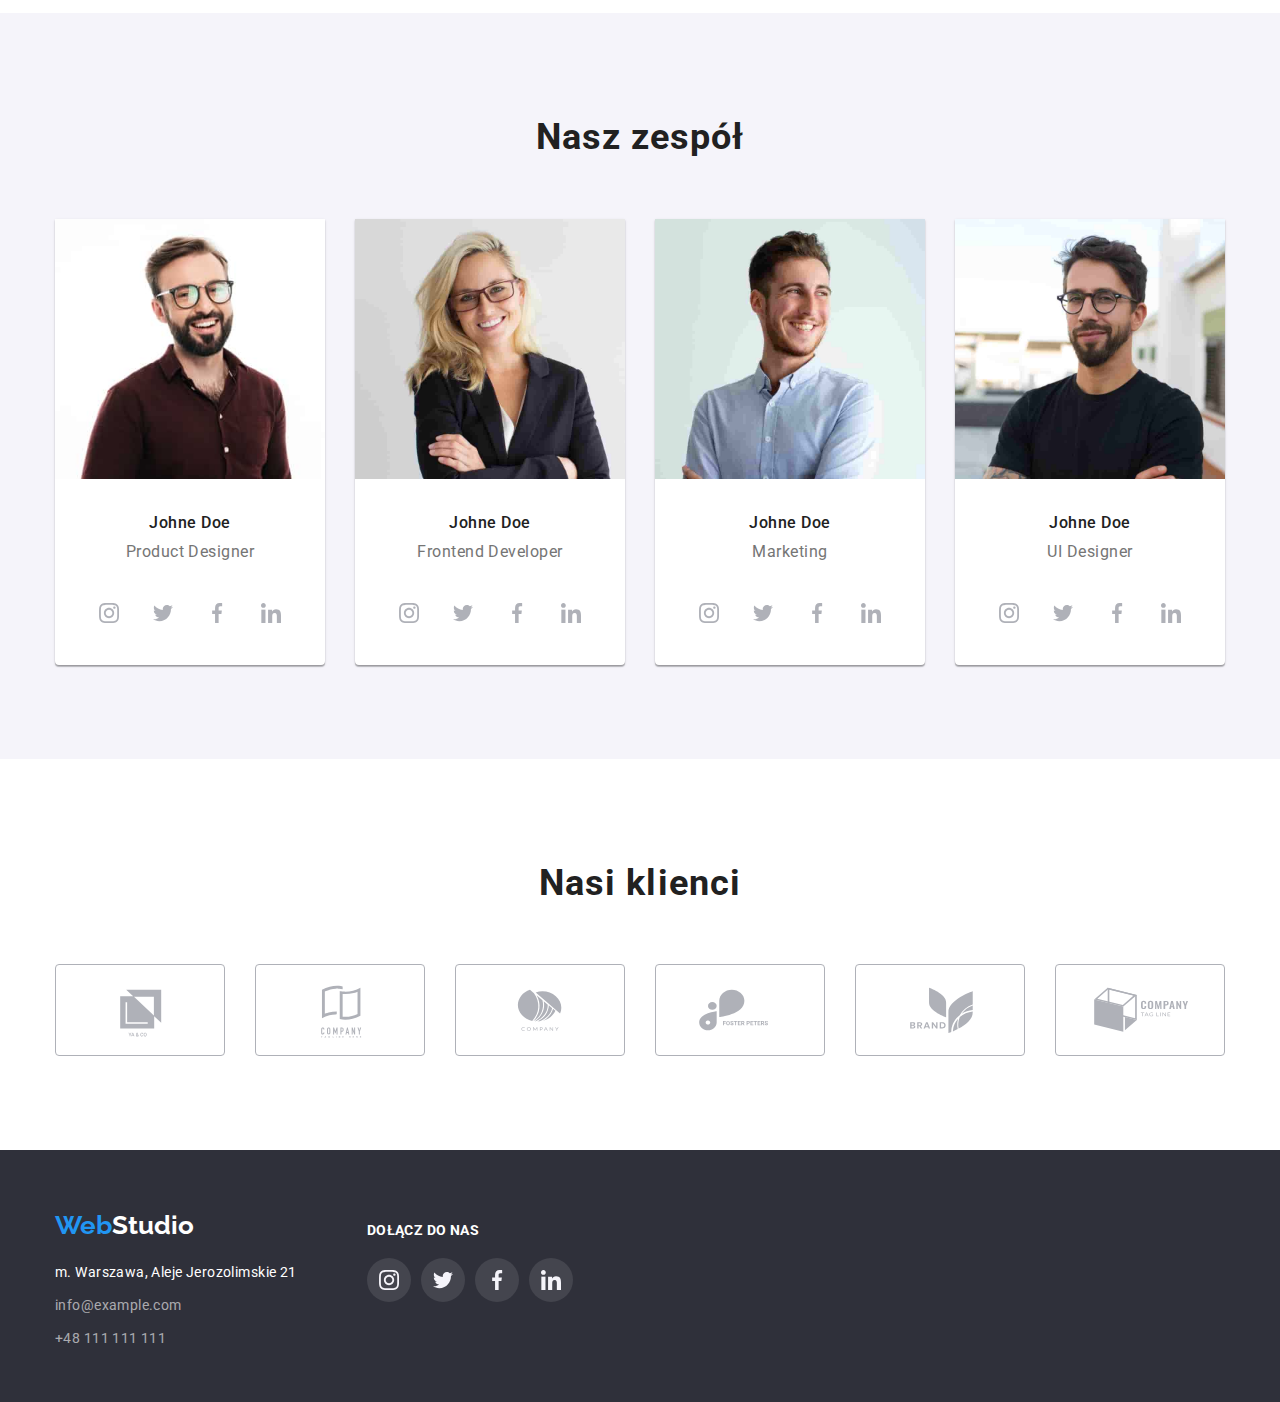
==== commit 38f42ac6: "final version" ====
--- a/index.html
+++ b/index.html
@@ -99,7 +99,7 @@
                         <h1 class="motto-text">
                             EFEKTYWNE ROZWIĄZANIA DLA WASZEGO BIZNESU
                         </h1>
-                        <button type="button" class="button-two">
+                        <button type="button" class="modal-btn" data-modal-open>
                             Zamów usługę
                         </button>
                     </div>
@@ -503,5 +503,15 @@
                 </div>
             </section>
         </footer>
+        <div class="backdrop is-hidden" data-modal>
+            <div class="modal">
+                <button type="button" class="close-btn" data-modal-close>
+                    <svg class="icon-btn" height="11" width="11">
+                        <use href="./images/icons.svg#close-btn"></use>
+                    </svg>
+                </button>
+            </div>
+        </div>
+        <script src="./modal.js"></script>
     </body>
 </html>
--- a/css/styles.css
+++ b/css/styles.css
@@ -239,7 +239,7 @@
     color: #ffffff;
 }
 
-.button-two {
+.modal-btn {
     border: none;
     cursor: pointer;
     display: block;
@@ -354,6 +354,7 @@
 }
 .info-block {
     background: #ffffff;
+
     box-shadow: 0px 1px 3px rgba(0, 0, 0, 0.12), 0px 1px 1px rgba(0, 0, 0, 0.14),
         0px 2px 1px rgba(0, 0, 0, 0.2);
     border-radius: 0px 0px 4px 4px;
@@ -390,10 +391,11 @@
     display: flex;
     justify-content: center;
     align-items: center;
+    fill: #afb1b8;
     width: 44px;
     height: 44px;
     border-radius: 50%;
-    transition-property: background-color, --color3;
+    transition-property: background-color, fill;
     transition-duration: 250ms;
     transition-timing-function: cubic-bezier(0.4, 0, 0.2, 1);
 }
@@ -401,7 +403,7 @@
 .logo-sn:hover {
     cursor: pointer;
     background-color: var(--active-color);
-    --color3: var(--bcg2-color);
+    fill: var(--bcg2-color);
 }
 
 /* CLIENT */
@@ -536,15 +538,14 @@
     height: 44px;
     border-radius: 50%;
     background: rgba(255, 255, 255, 0.1);
-    --color1: var(--bcg2-color);
-    transition-property: background-color, --color3;
+    fill: var(--bcg2-color);
+    transition-property: background-color, fill;
     transition-duration: 250ms;
     transition-timing-function: cubic-bezier(0.4, 0, 0.2, 1);
 }
 .logo-sn-footer:hover {
     cursor: pointer;
     background-color: var(--active-color);
-    --color3: var(--bcg2-color);
 }
 /* druga strona */
 /* MAIN*/
@@ -681,3 +682,62 @@
     padding: 4px 24px 20px 24px;
     color: #757575;
 }
+
+/* BACKDROP */
+
+.backdrop {
+    display: flex;
+    position: fixed;
+    justify-content: center;
+    align-content: center;
+    width: 100%;
+    height: 100%;
+    left: 0;
+    top: 0;
+    bottom: 0;
+    right: 0;
+    background-color: rgba(0, 0, 0, 0.2);
+    scale: 1;
+    opacity: 1;
+    visibility: visible;
+    transition-property: scale, opacity, visibility;
+    transition-duration: 250ms;
+    transition-timing-function: cubic-bezier(0.4, 0, 0.2, 1);
+}
+
+.modal {
+    margin-top: 221px;
+    width: 528px;
+    height: 581px;
+    left: 536px;
+    top: 221px;
+    background: #ffffff;
+    box-shadow: 0px 1px 3px rgba(0, 0, 0, 0.12), 0px 1px 1px rgba(0, 0, 0, 0.14),
+        0px 2px 1px rgba(0, 0, 0, 0.2);
+    border-radius: 4px;
+    opacity: inherit;
+    visibility: inherit;
+    transition-property: visibility, opacity;
+    transition-duration: 250ms;
+    transition-timing-function: cubic-bezier(0.4, 0, 0.2, 1);
+}
+
+.close-btn {
+    top: 8px;
+    right: 8px;
+    width: 30px;
+    height: 30px;
+    margin-top: 8px;
+    margin-left: 490px;
+    fill: #212121;
+    background-color: #ffffff;
+    border: 1px solid rgba(0, 0, 0, 0.1);
+    border-radius: 50%;
+    cursor: pointer;
+}
+
+.is-hidden {
+    opacity: 0;
+    visibility: hidden;
+    pointer-events: none;
+}
